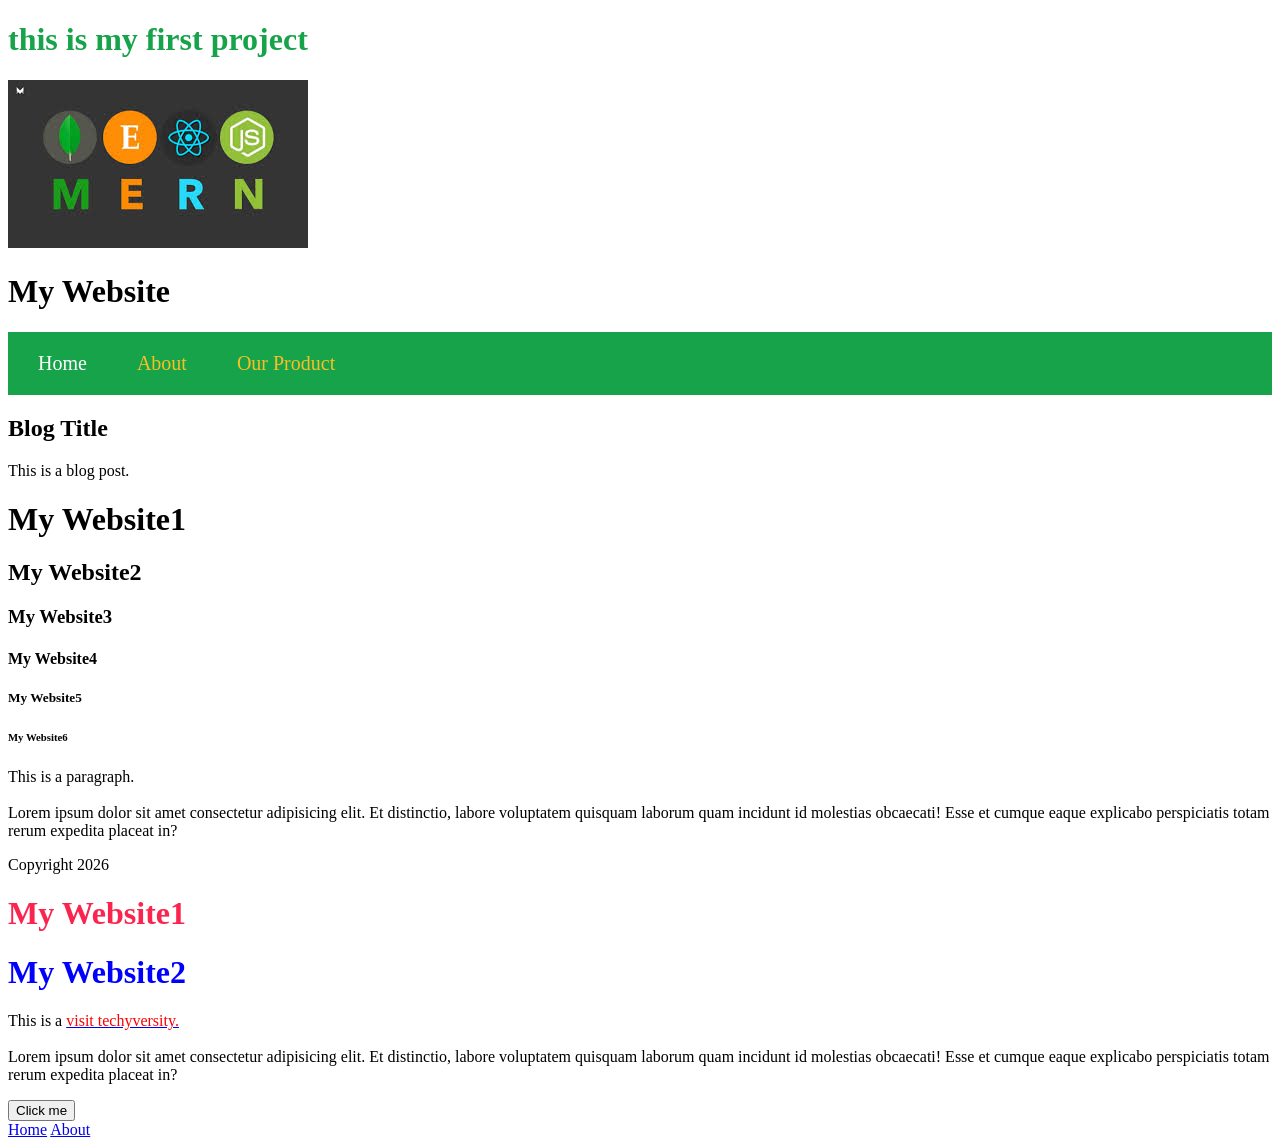
==== index.html @ e200a927 "this is first commit" ====
<!DOCTYPE html>
<html lang="en">
<head>
    <meta charset="UTF-8">
    <meta name="viewport" content="width=device-width, initial-scale=1.0">
    <title>first project</title>
    <link rel="stylesheet" href="styles/style.css">
</head>
<body>
    <script src="js/index.js"></script>
    <h1 id="title">this is my first project</h1>
    <img id="image" src="assets/mern.jpeg" alt="mern image">
    <header>
   <h1>My Website</h1>
</header>

<!-- symantic tags example -->
<nav>
   <a href="#">Home</a>
   <a class="about" href="#">About</a>
   <a class="about" href="#">Our Product</a>
</nav>

<main>
   <article>
      <h2>Blog Title</h2>
      <p>This is a blog post.</p>
   </article>
</main>
<h1>My Website1</h1>
<h2>My Website2 </h2>
<h3>My Website3 </h3>
<h4>My Website4 </h4>
<h5>My Website5 </h5>
<h6>My Website6 </h6>
<p>This is a <span>paragraph.</span><br> <br> Lorem ipsum dolor sit amet consectetur adipisicing elit. Et distinctio, labore voluptatem quisquam laborum quam incidunt id molestias obcaecati! Esse et cumque eaque explicabo perspiciatis totam rerum expedita placeat in?</p>

<footer>
   <p>Copyright 2026</p>
</footer>

<!-- non-semantic tags example -->

<div class="header">
   <h1>My Website1</h1>
   <h1 class="website-two">My Website2</h1>
   <p>This is a <a href="https://portal.techyversity.com"><span>visit techyversity.</span></a> <br> <br> Lorem ipsum dolor sit amet consectetur adipisicing elit. Et distinctio, labore voluptatem quisquam laborum quam incidunt id molestias obcaecati! Esse et cumque eaque explicabo perspiciatis totam rerum expedita placeat in?</p>
</div>
<button class="btn">Click me</button>

<div class="menu">
   <a href="#">Home</a>
   <a href="#">About</a>
</body>
</html>
---- styles/style.css ----
#title{
    color: #16A34A;
}
.image{
    width: 1000px;
    height: 200px;
}
nav{
    display: flex;
    gap: 50px;
    background-color: #16A34A;
    padding: 20px 30px;

}
nav a{
    color: white;
    text-decoration: none;
    font-size: 20px;
}
nav .about{
    color: #FBBF24;
}
.header h1 {
    color: #fb244f;
}
.website-two{
    color: blue !important;
}

.header span{
    color: red;
}
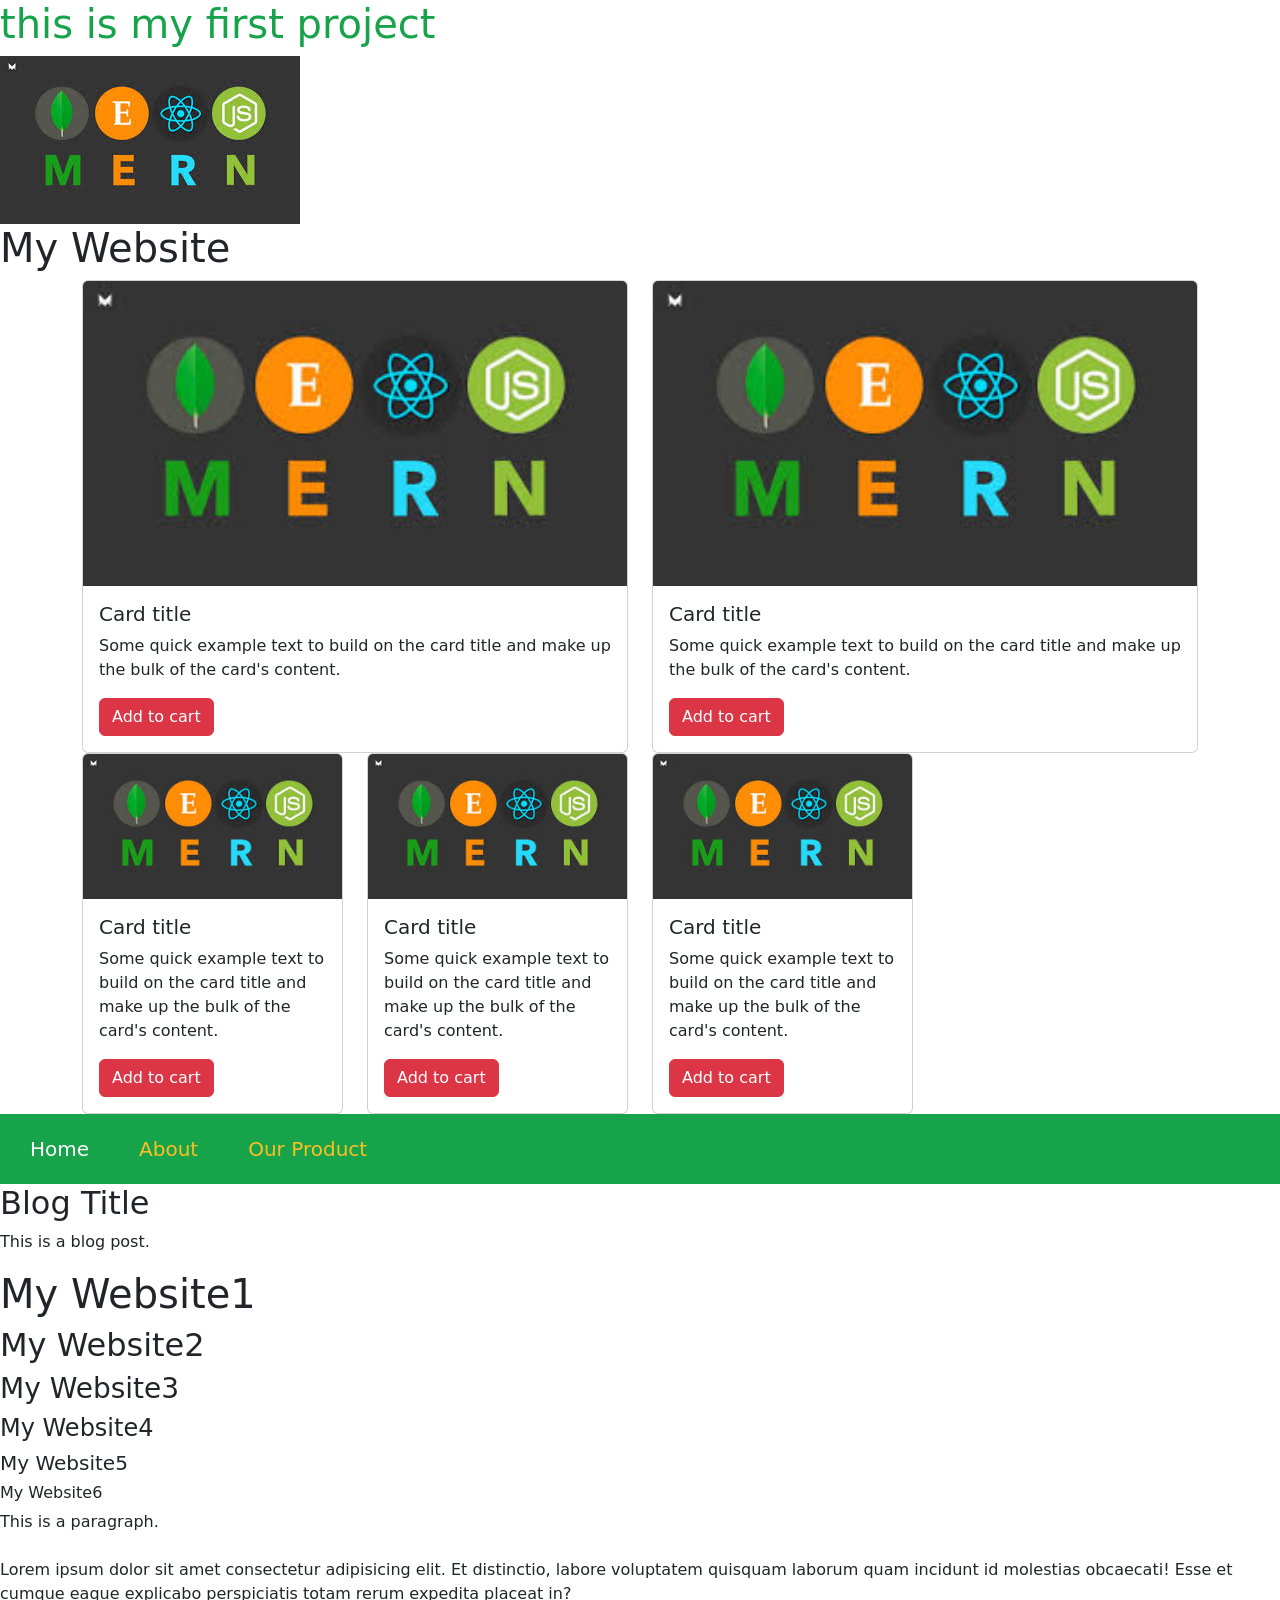
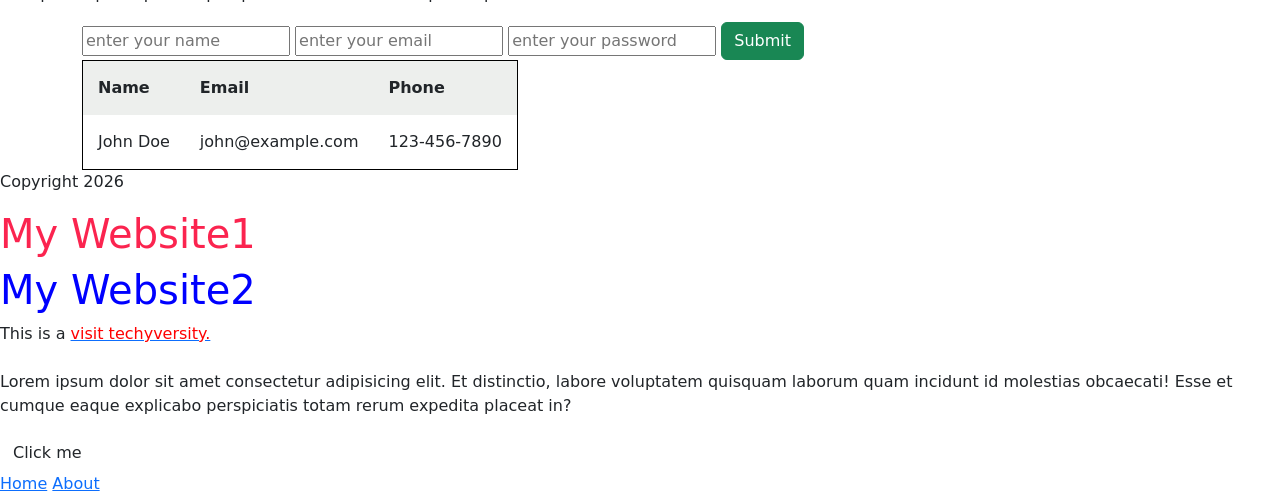
==== commit 353007c7: "bootstrap, git and html tags" ====
--- a/index.html
+++ b/index.html
@@ -5,6 +5,8 @@
     <meta name="viewport" content="width=device-width, initial-scale=1.0">
     <title>first project</title>
     <link rel="stylesheet" href="styles/style.css">
+ <!-- bootstrap link -->
+    <link href="https://cdn.jsdelivr.net/npm/bootstrap@5.0.2/dist/css/bootstrap.min.css" rel="stylesheet" integrity="sha384-EVSTQN3/azprG1Anm3QDgpJLIm9Nao0Yz1ztcQTwFspd3yD65VohhpuuCOmLASjC" crossorigin="anonymous">
 </head>
 <body>
     <script src="js/index.js"></script>
@@ -13,6 +15,63 @@
     <header>
    <h1>My Website</h1>
 </header>
+
+<div class="one">
+   <div class="container">
+      <div class="row">
+         <div class="col-md-6">
+            <div class="card">
+             <img src="assets/mern.jpeg" class="card-img-top" alt="...">
+              <div class="card-body">
+               <h5 class="card-title">Card title</h5>
+               <p class="card-text">Some quick example text to build on the card title and make up the bulk of the card's content.</p>
+              <a href="#" class="btn btn-danger">Add to cart</a>
+             </div>
+             </div>
+         </div>
+         <div class="col-md-6">
+            <div class="card">
+             <img src="assets/mern.jpeg" class="card-img-top" alt="...">
+              <div class="card-body">
+               <h5 class="card-title">Card title</h5>
+               <p class="card-text">Some quick example text to build on the card title and make up the bulk of the card's content.</p>
+              <a href="#" class="btn btn-danger">Add to cart</a>
+             </div>
+             </div>
+         </div>
+         <div class="col-md-3">
+            <div class="card">
+             <img src="assets/mern.jpeg" class="card-img-top" alt="...">
+              <div class="card-body">
+               <h5 class="card-title">Card title</h5>
+               <p class="card-text">Some quick example text to build on the card title and make up the bulk of the card's content.</p>
+              <a href="#" class="btn btn-danger">Add to cart</a>
+             </div>
+             </div>
+         </div>
+         <div class="col-md-3">
+            <div class="card">
+             <img src="assets/mern.jpeg" class="card-img-top" alt="...">
+              <div class="card-body">
+               <h5 class="card-title">Card title</h5>
+               <p class="card-text">Some quick example text to build on the card title and make up the bulk of the card's content.</p>
+              <a href="#" class="btn btn-danger">Add to cart</a>
+             </div>
+             </div>
+         </div>
+          <div class="col-md-3">
+            <div class="card">
+             <img src="assets/mern.jpeg" class="card-img-top" alt="...">
+              <div class="card-body">
+               <h5 class="card-title">Card title</h5>
+               <p class="card-text">Some quick example text to build on the card title and make up the bulk of the card's content.</p>
+              <a href="#" class="btn btn-danger">Add to cart</a>
+             </div>
+             </div>
+         </div>
+      </div>
+   </div>
+</div>
 
 <!-- symantic tags example -->
 <nav>
@@ -34,11 +93,40 @@
 <h5>My Website5 </h5>
 <h6>My Website6 </h6>
 <p>This is a <span>paragraph.</span><br> <br> Lorem ipsum dolor sit amet consectetur adipisicing elit. Et distinctio, labore voluptatem quisquam laborum quam incidunt id molestias obcaecati! Esse et cumque eaque explicabo perspiciatis totam rerum expedita placeat in?</p>
+<div class="form-content">
+   <div class="container">
+      <form action="">
+   <input type="text" placeholder="enter your name">
+   <input type="email" placeholder="enter your email">
+   <input type="password" placeholder="enter your password">
+   <button class="btn btn-success" type="submit">Submit</button>
+</form>
+
+<table>
+   <tr>
+      <th>Name</th>
+      <th>Email</th>
+      <th>Phone</th>
+   </tr>
+   <tr>
+      <td>John Doe</td>
+      <td>john@example.com</td>
+      <td>123-456-7890</td>
+   </tr>
+</table>
+
+   </div>
+</div>
+
 
 <footer>
    <p>Copyright 2026</p>
 </footer>
 
+<!-- non-semantic tags example -->
+<!-- non-semantic tags example -->
+<!-- non-semantic tags example -->
+<!-- non-semantic tags example -->
 <!-- non-semantic tags example -->
 
 <div class="header">
@@ -51,5 +139,9 @@
 <div class="menu">
    <a href="#">Home</a>
    <a href="#">About</a>
+</div>
+
+<script src="https://cdn.jsdelivr.net/npm/@popperjs/core@2.9.2/dist/umd/popper.min.js" integrity="sha384-IQsoLXl5PILFhosVNubq5LC7Qb9DXgDA9i+tQ8Zj3iwWAwPtgFTxbJ8NT4GN1R8p" crossorigin="anonymous"></script>
+<script src="https://cdn.jsdelivr.net/npm/bootstrap@5.0.2/dist/js/bootstrap.min.js" integrity="sha384-cVKIPhGWiC2Al4u+LWgxfKTRIcfu0JTxR+EQDz/bgldoEyl4H0zUF0QKbrJ0EcQF" crossorigin="anonymous"></script>
 </body>
 </html>
--- a/styles/style.css
+++ b/styles/style.css
@@ -30,4 +30,17 @@
 
 .header span{
     color: red;
-}+}
+table{
+    border: 1px solid black;
+    border-collapse: collapse;
+}
+ th {
+  border: 1px solid black;
+  border-collapse: collapse;
+  background: #edefed;
+}
+th, td {
+  padding: 15px;
+  text-align: left;
+}
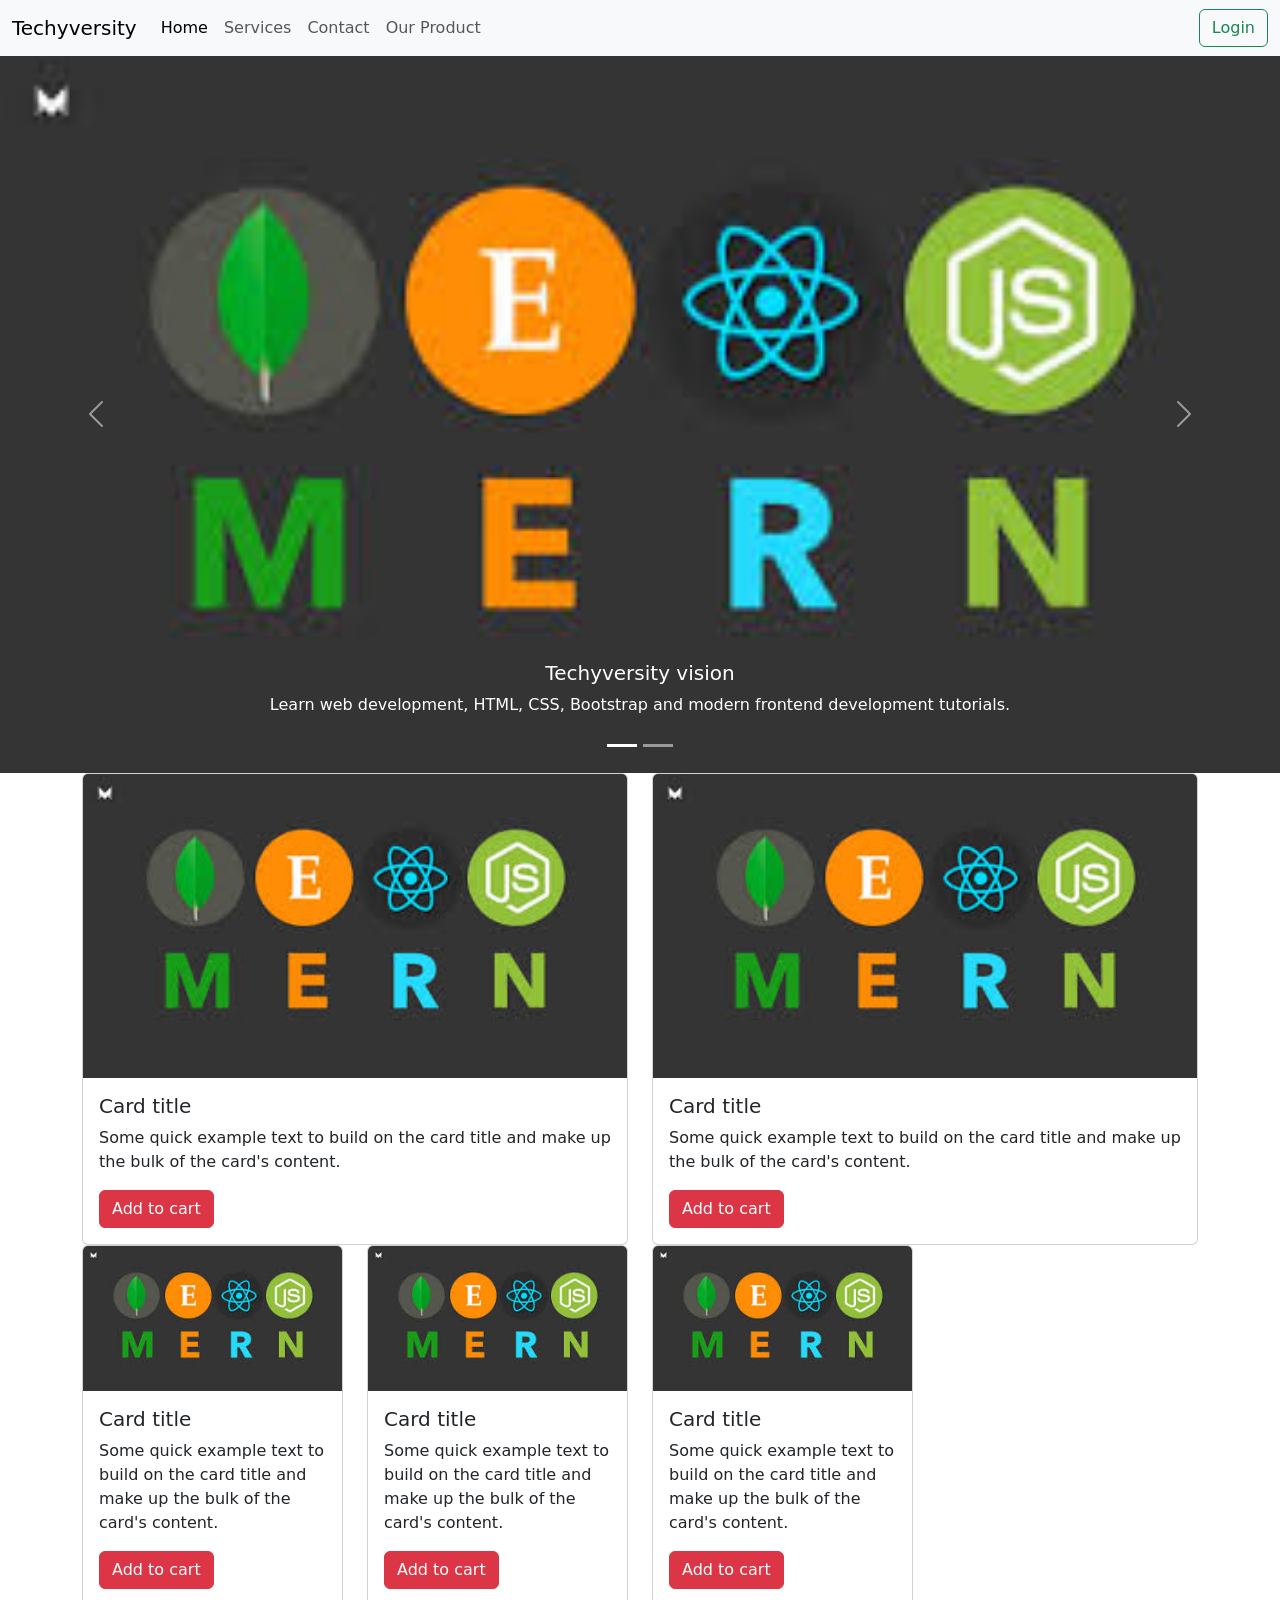
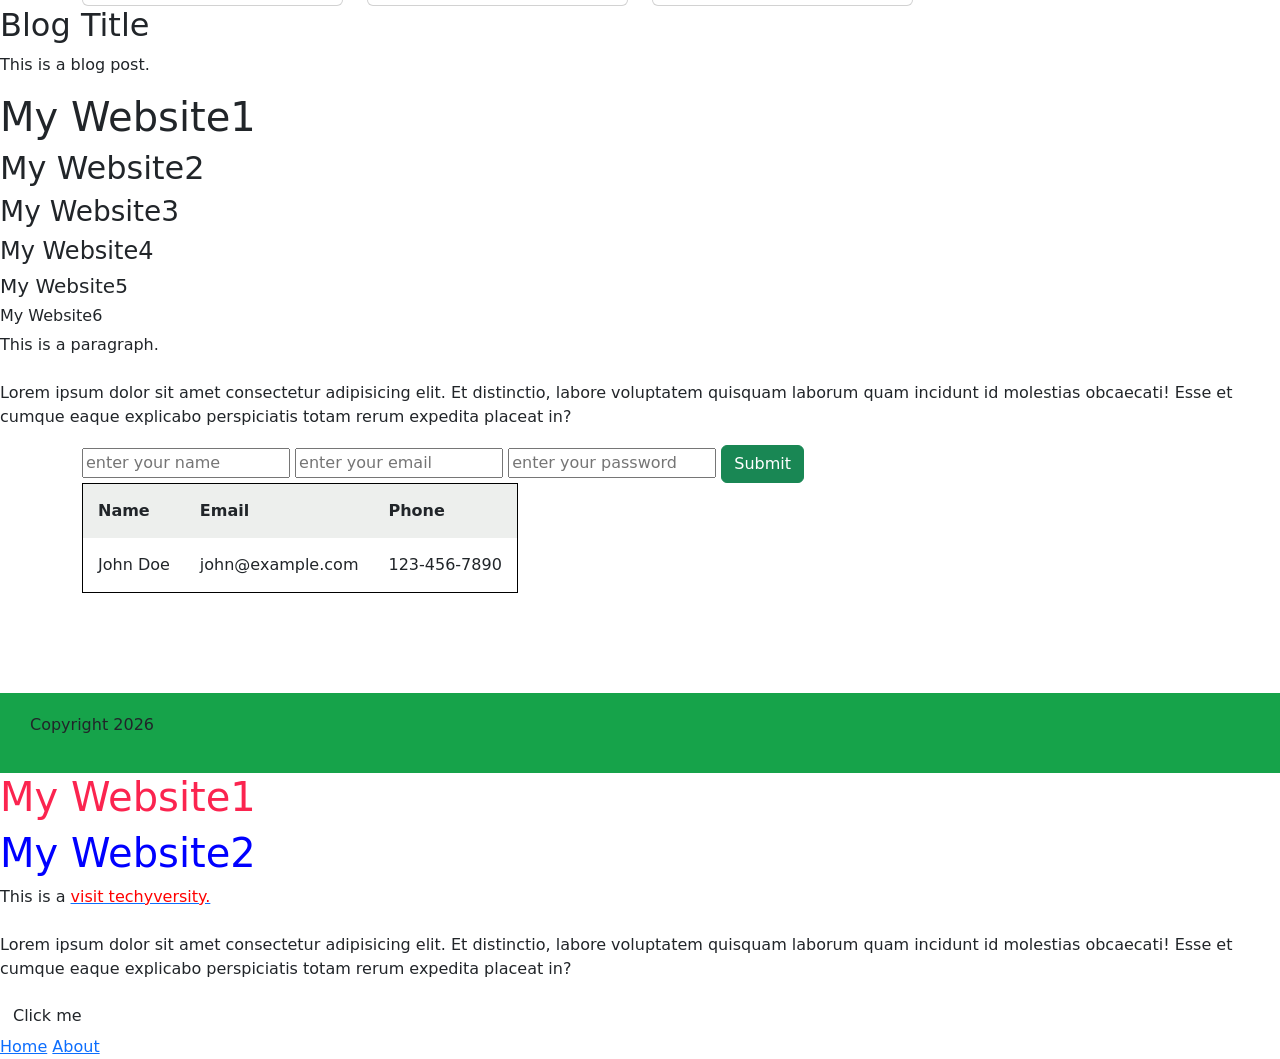
==== commit 50d0e8a0: "service" ====
--- a/index.html
+++ b/index.html
@@ -3,18 +3,78 @@
 <head>
     <meta charset="UTF-8">
     <meta name="viewport" content="width=device-width, initial-scale=1.0">
+    <!-- seo -->
+     <meta name="techyversity" content="Learn web development, HTML, CSS, Bootstrap and modern frontend development tutorials.">
+     <meta property="og:title" content="First Project">
+     <meta property="og:description" content="Learn web development with simple projects.">
+     <meta property="og:image" content="assets/mern.jpeg">
     <title>first project</title>
     <link rel="stylesheet" href="styles/style.css">
  <!-- bootstrap link -->
     <link href="https://cdn.jsdelivr.net/npm/bootstrap@5.0.2/dist/css/bootstrap.min.css" rel="stylesheet" integrity="sha384-EVSTQN3/azprG1Anm3QDgpJLIm9Nao0Yz1ztcQTwFspd3yD65VohhpuuCOmLASjC" crossorigin="anonymous">
 </head>
 <body>
-    <script src="js/index.js"></script>
-    <h1 id="title">this is my first project</h1>
-    <img id="image" src="assets/mern.jpeg" alt="mern image">
-    <header>
-   <h1>My Website</h1>
+      <header>
+   <nav class="navbar navbar-expand-lg navbar-light bg-light">
+  <div class="container-fluid">
+    <a class="navbar-brand" href="#">Techyversity</a>
+    <button class="navbar-toggler" type="button" data-bs-toggle="collapse" data-bs-target="#navbarSupportedContent" aria-controls="navbarSupportedContent" aria-expanded="false" aria-label="Toggle navigation">
+      <span class="navbar-toggler-icon"></span>
+    </button>
+    <div class="collapse navbar-collapse" id="navbarSupportedContent">
+      <ul class="navbar-nav me-auto mb-2 mb-lg-0">
+        <li class="nav-item">
+          <a class="nav-link active" aria-current="page" href="#">Home</a>
+        </li>
+        <li class="nav-item">
+          <a class="nav-link" href="service.html">Services</a>
+        </li>
+        <li class="nav-item">
+          <a class="nav-link" aria-current="page" href="#">Contact</a>
+        </li>
+       
+       <li class="nav-item">
+          <a class="nav-link" aria-current="page" href="#">Our Product</a>
+        </li>
+      </ul>
+      <div>
+         <button class="btn btn-outline-success" type="button">Login</button>
+      </div>
+    </div>
+  </div>
+</nav>
 </header>
+  <div id="carouselExampleCaptions" class="carousel slide" data-bs-ride="carousel">
+  <div class="carousel-indicators">
+    <button type="button" data-bs-target="#carouselExampleCaptions" data-bs-slide-to="0" class="active" aria-current="true" aria-label="Slide 1"></button>
+    <button type="button" data-bs-target="#carouselExampleCaptions" data-bs-slide-to="1" aria-label="Slide 2"></button>
+  </div>
+  <div class="carousel-inner">
+    <div class="carousel-item active">
+      <img src="assets/mern.jpeg" class="d-block w-100" alt="banner image">
+      <div class="carousel-caption d-none d-md-block">
+        <h5>Techyversity vision</h5>
+        <p>Learn web development, HTML, CSS, Bootstrap and modern frontend development tutorials.</p>
+      </div>
+    </div>
+    <div class="carousel-item">
+      <img src="assets/mern.jpeg" class="d-block w-100" alt="banner image">
+      <div class="carousel-caption d-none d-md-block">
+        <h5>Techyversity mission</h5>
+        <p>Learn web development, HTML, CSS, Bootstrap and modern frontend development tutorials.</p>
+      </div>
+    </div>
+  </div>
+  <button class="carousel-control-prev" type="button" data-bs-target="#carouselExampleCaptions" data-bs-slide="prev">
+    <span class="carousel-control-prev-icon" aria-hidden="true"></span>
+    <span class="visually-hidden">Previous</span>
+  </button>
+  <button class="carousel-control-next" type="button" data-bs-target="#carouselExampleCaptions" data-bs-slide="next">
+    <span class="carousel-control-next-icon" aria-hidden="true"></span>
+    <span class="visually-hidden">Next</span>
+  </button>
+</div>
+ 
 
 <div class="one">
    <div class="container">
@@ -74,11 +134,11 @@
 </div>
 
 <!-- symantic tags example -->
-<nav>
+<!-- <nav>
    <a href="#">Home</a>
    <a class="about" href="#">About</a>
    <a class="about" href="#">Our Product</a>
-</nav>
+</nav> -->
 
 <main>
    <article>
@@ -86,6 +146,7 @@
       <p>This is a blog post.</p>
    </article>
 </main>
+<section>
 <h1>My Website1</h1>
 <h2>My Website2 </h2>
 <h3>My Website3 </h3>
@@ -123,11 +184,6 @@
    <p>Copyright 2026</p>
 </footer>
 
-<!-- non-semantic tags example -->
-<!-- non-semantic tags example -->
-<!-- non-semantic tags example -->
-<!-- non-semantic tags example -->
-<!-- non-semantic tags example -->
 
 <div class="header">
    <h1>My Website1</h1>
@@ -144,4 +200,12 @@
 <script src="https://cdn.jsdelivr.net/npm/@popperjs/core@2.9.2/dist/umd/popper.min.js" integrity="sha384-IQsoLXl5PILFhosVNubq5LC7Qb9DXgDA9i+tQ8Zj3iwWAwPtgFTxbJ8NT4GN1R8p" crossorigin="anonymous"></script>
 <script src="https://cdn.jsdelivr.net/npm/bootstrap@5.0.2/dist/js/bootstrap.min.js" integrity="sha384-cVKIPhGWiC2Al4u+LWgxfKTRIcfu0JTxR+EQDz/bgldoEyl4H0zUF0QKbrJ0EcQF" crossorigin="anonymous"></script>
 </body>
-</html>+</html>
+
+
+<!-- <header>	Page header
+<nav>	Navigation
+<main>	Main content
+<section>	Section
+<article>	Article
+<footer>	Footer -->
--- a/styles/style.css
+++ b/styles/style.css
@@ -44,3 +44,30 @@
   padding: 15px;
   text-align: left;
 }
+.service-title{
+    font-family: 'Poppins';
+    color: #16A34A;
+    text-align: center;
+    margin-top: 80px;
+    text-transform: capitalize;
+    font-weight: 800;
+}
+
+.back-to-home{
+    /* padding-bottom: 40px !important; */
+    margin-bottom: 40px;
+}
+footer{
+    background-color: #16A34A;
+    padding: 20px 30px;
+    margin-top: 100px;
+}
+.footer-text{
+    color: white;
+    text-align: center;
+    font-size: 18px;
+}
+.fa-home{
+    color: white;
+    font-size: 16px;
+}
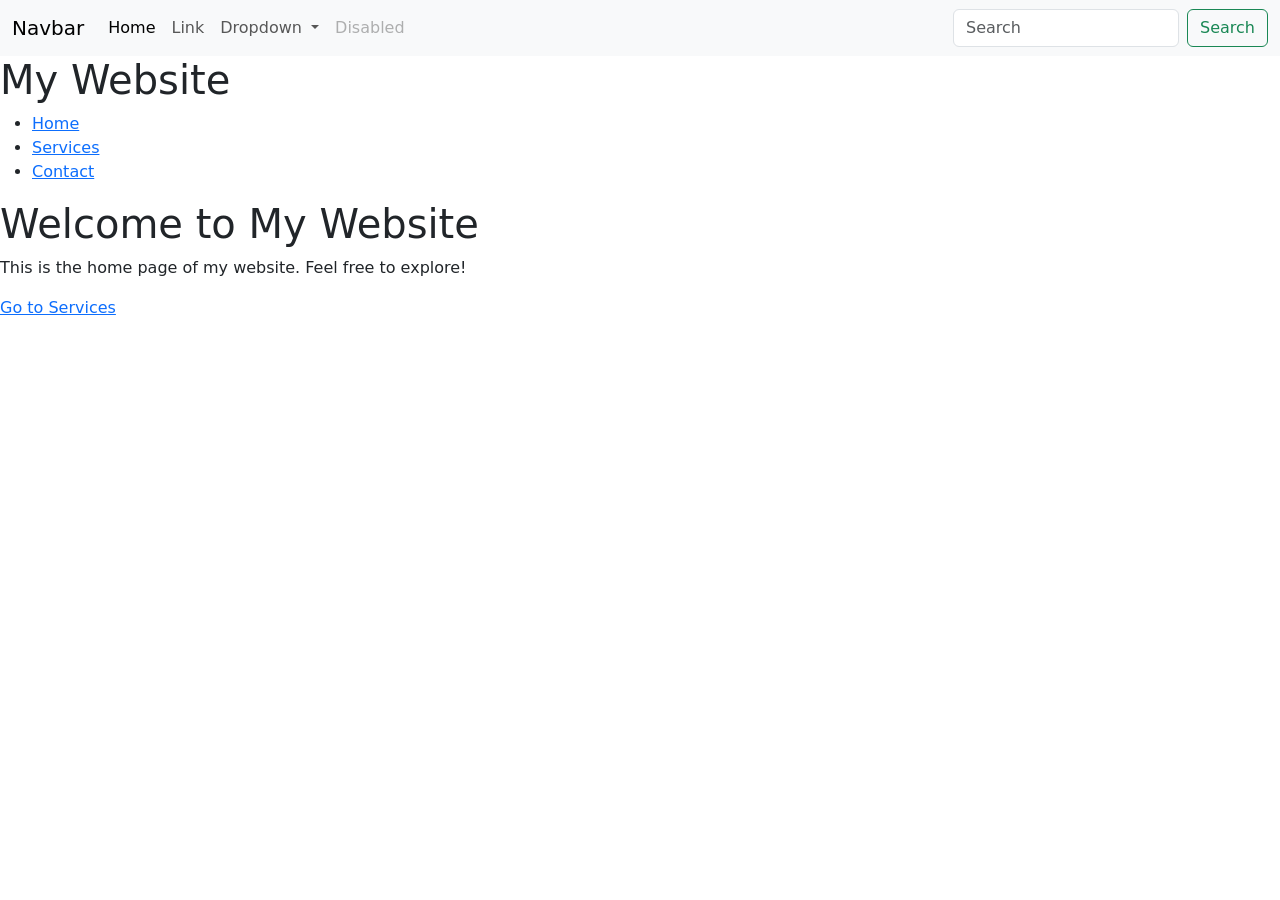
==== commit 244a038d: "js starting" ====
--- a/index.html
+++ b/index.html
@@ -1,211 +1,106 @@
-<!DOCTYPE html>
+<!doctype html>
 <html lang="en">
-<head>
-    <meta charset="UTF-8">
-    <meta name="viewport" content="width=device-width, initial-scale=1.0">
-    <!-- seo -->
-     <meta name="techyversity" content="Learn web development, HTML, CSS, Bootstrap and modern frontend development tutorials.">
-     <meta property="og:title" content="First Project">
-     <meta property="og:description" content="Learn web development with simple projects.">
-     <meta property="og:image" content="assets/mern.jpeg">
-    <title>first project</title>
-    <link rel="stylesheet" href="styles/style.css">
- <!-- bootstrap link -->
-    <link href="https://cdn.jsdelivr.net/npm/bootstrap@5.0.2/dist/css/bootstrap.min.css" rel="stylesheet" integrity="sha384-EVSTQN3/azprG1Anm3QDgpJLIm9Nao0Yz1ztcQTwFspd3yD65VohhpuuCOmLASjC" crossorigin="anonymous">
-</head>
-<body>
-      <header>
-   <nav class="navbar navbar-expand-lg navbar-light bg-light">
-  <div class="container-fluid">
-    <a class="navbar-brand" href="#">Techyversity</a>
-    <button class="navbar-toggler" type="button" data-bs-toggle="collapse" data-bs-target="#navbarSupportedContent" aria-controls="navbarSupportedContent" aria-expanded="false" aria-label="Toggle navigation">
-      <span class="navbar-toggler-icon"></span>
-    </button>
-    <div class="collapse navbar-collapse" id="navbarSupportedContent">
-      <ul class="navbar-nav me-auto mb-2 mb-lg-0">
-        <li class="nav-item">
-          <a class="nav-link active" aria-current="page" href="#">Home</a>
-        </li>
-        <li class="nav-item">
-          <a class="nav-link" href="service.html">Services</a>
-        </li>
-        <li class="nav-item">
-          <a class="nav-link" aria-current="page" href="#">Contact</a>
-        </li>
-       
-       <li class="nav-item">
-          <a class="nav-link" aria-current="page" href="#">Our Product</a>
-        </li>
-      </ul>
-      <div>
-         <button class="btn btn-outline-success" type="button">Login</button>
+  <head>
+    <meta charset="UTF-8" />
+    <meta name="viewport" content="width=device-width, initial-scale=1.0" />
+    <title>Document</title>
+    <link
+      href="https://cdn.jsdelivr.net/npm/bootstrap@5.0.2/dist/css/bootstrap.min.css"
+      rel="stylesheet"
+      integrity="sha384-EVSTQN3/azprG1Anm3QDgpJLIm9Nao0Yz1ztcQTwFspd3yD65VohhpuuCOmLASjC"
+      crossorigin="anonymous"
+    />
+  </head>
+  <body>
+    <nav class="navbar navbar-expand-lg navbar-light bg-light">
+      <div class="container-fluid">
+        <a class="navbar-brand" href="#">Navbar</a>
+        <button
+          class="navbar-toggler"
+          type="button"
+          data-bs-toggle="collapse"
+          data-bs-target="#navbarSupportedContent"
+          aria-controls="navbarSupportedContent"
+          aria-expanded="false"
+          aria-label="Toggle navigation"
+        >
+          <span class="navbar-toggler-icon"></span>
+        </button>
+        <div class="collapse navbar-collapse" id="navbarSupportedContent">
+          <ul class="navbar-nav me-auto mb-2 mb-lg-0">
+            <li class="nav-item">
+              <a class="nav-link active" aria-current="page" href="#">Home</a>
+            </li>
+            <li class="nav-item">
+              <a class="nav-link" href="#">Link</a>
+            </li>
+            <li class="nav-item dropdown">
+              <a
+                class="nav-link dropdown-toggle"
+                href="#"
+                id="navbarDropdown"
+                role="button"
+                data-bs-toggle="dropdown"
+                aria-expanded="false"
+              >
+                Dropdown
+              </a>
+              <ul class="dropdown-menu" aria-labelledby="navbarDropdown">
+                <li><a class="dropdown-item" href="#">Action</a></li>
+                <li><a class="dropdown-item" href="#">Another action</a></li>
+                <li><hr class="dropdown-divider" /></li>
+                <li>
+                  <a class="dropdown-item" href="#">Something else here</a>
+                </li>
+              </ul>
+            </li>
+            <li class="nav-item">
+              <a
+                class="nav-link disabled"
+                href="#"
+                tabindex="-1"
+                aria-disabled="true"
+                >Disabled</a
+              >
+            </li>
+          </ul>
+          <form class="d-flex">
+            <input
+              class="form-control me-2"
+              type="search"
+              placeholder="Search"
+              aria-label="Search"
+            />
+            <button class="btn btn-outline-success" type="submit">
+              Search
+            </button>
+          </form>
+        </div>
       </div>
+    </nav>
+    <div>
+      <h1>My Website</h1>
+      <nav>
+        <ul>
+          <li><a href="index.html">Home</a></li>
+          <li><a href="service.html">Services</a></li>
+          <li><a href="#">Contact</a></li>
+        </ul>
+      </nav>
     </div>
-  </div>
-</nav>
-</header>
-  <div id="carouselExampleCaptions" class="carousel slide" data-bs-ride="carousel">
-  <div class="carousel-indicators">
-    <button type="button" data-bs-target="#carouselExampleCaptions" data-bs-slide-to="0" class="active" aria-current="true" aria-label="Slide 1"></button>
-    <button type="button" data-bs-target="#carouselExampleCaptions" data-bs-slide-to="1" aria-label="Slide 2"></button>
-  </div>
-  <div class="carousel-inner">
-    <div class="carousel-item active">
-      <img src="assets/mern.jpeg" class="d-block w-100" alt="banner image">
-      <div class="carousel-caption d-none d-md-block">
-        <h5>Techyversity vision</h5>
-        <p>Learn web development, HTML, CSS, Bootstrap and modern frontend development tutorials.</p>
-      </div>
-    </div>
-    <div class="carousel-item">
-      <img src="assets/mern.jpeg" class="d-block w-100" alt="banner image">
-      <div class="carousel-caption d-none d-md-block">
-        <h5>Techyversity mission</h5>
-        <p>Learn web development, HTML, CSS, Bootstrap and modern frontend development tutorials.</p>
-      </div>
-    </div>
-  </div>
-  <button class="carousel-control-prev" type="button" data-bs-target="#carouselExampleCaptions" data-bs-slide="prev">
-    <span class="carousel-control-prev-icon" aria-hidden="true"></span>
-    <span class="visually-hidden">Previous</span>
-  </button>
-  <button class="carousel-control-next" type="button" data-bs-target="#carouselExampleCaptions" data-bs-slide="next">
-    <span class="carousel-control-next-icon" aria-hidden="true"></span>
-    <span class="visually-hidden">Next</span>
-  </button>
-</div>
- 
+    <h1>Welcome to My Website</h1>
+    <p>This is the home page of my website. Feel free to explore!</p>
+    <a href="service.html">Go to Services</a>
 
-<div class="one">
-   <div class="container">
-      <div class="row">
-         <div class="col-md-6">
-            <div class="card">
-             <img src="assets/mern.jpeg" class="card-img-top" alt="...">
-              <div class="card-body">
-               <h5 class="card-title">Card title</h5>
-               <p class="card-text">Some quick example text to build on the card title and make up the bulk of the card's content.</p>
-              <a href="#" class="btn btn-danger">Add to cart</a>
-             </div>
-             </div>
-         </div>
-         <div class="col-md-6">
-            <div class="card">
-             <img src="assets/mern.jpeg" class="card-img-top" alt="...">
-              <div class="card-body">
-               <h5 class="card-title">Card title</h5>
-               <p class="card-text">Some quick example text to build on the card title and make up the bulk of the card's content.</p>
-              <a href="#" class="btn btn-danger">Add to cart</a>
-             </div>
-             </div>
-         </div>
-         <div class="col-md-3">
-            <div class="card">
-             <img src="assets/mern.jpeg" class="card-img-top" alt="...">
-              <div class="card-body">
-               <h5 class="card-title">Card title</h5>
-               <p class="card-text">Some quick example text to build on the card title and make up the bulk of the card's content.</p>
-              <a href="#" class="btn btn-danger">Add to cart</a>
-             </div>
-             </div>
-         </div>
-         <div class="col-md-3">
-            <div class="card">
-             <img src="assets/mern.jpeg" class="card-img-top" alt="...">
-              <div class="card-body">
-               <h5 class="card-title">Card title</h5>
-               <p class="card-text">Some quick example text to build on the card title and make up the bulk of the card's content.</p>
-              <a href="#" class="btn btn-danger">Add to cart</a>
-             </div>
-             </div>
-         </div>
-          <div class="col-md-3">
-            <div class="card">
-             <img src="assets/mern.jpeg" class="card-img-top" alt="...">
-              <div class="card-body">
-               <h5 class="card-title">Card title</h5>
-               <p class="card-text">Some quick example text to build on the card title and make up the bulk of the card's content.</p>
-              <a href="#" class="btn btn-danger">Add to cart</a>
-             </div>
-             </div>
-         </div>
-      </div>
-   </div>
-</div>
-
-<!-- symantic tags example -->
-<!-- <nav>
-   <a href="#">Home</a>
-   <a class="about" href="#">About</a>
-   <a class="about" href="#">Our Product</a>
-</nav> -->
-
-<main>
-   <article>
-      <h2>Blog Title</h2>
-      <p>This is a blog post.</p>
-   </article>
-</main>
-<section>
-<h1>My Website1</h1>
-<h2>My Website2 </h2>
-<h3>My Website3 </h3>
-<h4>My Website4 </h4>
-<h5>My Website5 </h5>
-<h6>My Website6 </h6>
-<p>This is a <span>paragraph.</span><br> <br> Lorem ipsum dolor sit amet consectetur adipisicing elit. Et distinctio, labore voluptatem quisquam laborum quam incidunt id molestias obcaecati! Esse et cumque eaque explicabo perspiciatis totam rerum expedita placeat in?</p>
-<div class="form-content">
-   <div class="container">
-      <form action="">
-   <input type="text" placeholder="enter your name">
-   <input type="email" placeholder="enter your email">
-   <input type="password" placeholder="enter your password">
-   <button class="btn btn-success" type="submit">Submit</button>
-</form>
-
-<table>
-   <tr>
-      <th>Name</th>
-      <th>Email</th>
-      <th>Phone</th>
-   </tr>
-   <tr>
-      <td>John Doe</td>
-      <td>john@example.com</td>
-      <td>123-456-7890</td>
-   </tr>
-</table>
-
-   </div>
-</div>
-
-
-<footer>
-   <p>Copyright 2026</p>
-</footer>
-
-
-<div class="header">
-   <h1>My Website1</h1>
-   <h1 class="website-two">My Website2</h1>
-   <p>This is a <a href="https://portal.techyversity.com"><span>visit techyversity.</span></a> <br> <br> Lorem ipsum dolor sit amet consectetur adipisicing elit. Et distinctio, labore voluptatem quisquam laborum quam incidunt id molestias obcaecati! Esse et cumque eaque explicabo perspiciatis totam rerum expedita placeat in?</p>
-</div>
-<button class="btn">Click me</button>
-
-<div class="menu">
-   <a href="#">Home</a>
-   <a href="#">About</a>
-</div>
-
-<script src="https://cdn.jsdelivr.net/npm/@popperjs/core@2.9.2/dist/umd/popper.min.js" integrity="sha384-IQsoLXl5PILFhosVNubq5LC7Qb9DXgDA9i+tQ8Zj3iwWAwPtgFTxbJ8NT4GN1R8p" crossorigin="anonymous"></script>
-<script src="https://cdn.jsdelivr.net/npm/bootstrap@5.0.2/dist/js/bootstrap.min.js" integrity="sha384-cVKIPhGWiC2Al4u+LWgxfKTRIcfu0JTxR+EQDz/bgldoEyl4H0zUF0QKbrJ0EcQF" crossorigin="anonymous"></script>
-</body>
+    <script
+      src="https://cdn.jsdelivr.net/npm/@popperjs/core@2.9.2/dist/umd/popper.min.js"
+      integrity="sha384-IQsoLXl5PILFhosVNubq5LC7Qb9DXgDA9i+tQ8Zj3iwWAwPtgFTxbJ8NT4GN1R8p"
+      crossorigin="anonymous"
+    ></script>
+    <script
+      src="https://cdn.jsdelivr.net/npm/bootstrap@5.0.2/dist/js/bootstrap.min.js"
+      integrity="sha384-cVKIPhGWiC2Al4u+LWgxfKTRIcfu0JTxR+EQDz/bgldoEyl4H0zUF0QKbrJ0EcQF"
+      crossorigin="anonymous"
+    ></script>
+  </body>
 </html>
-
-
-<!-- <header>	Page header
-<nav>	Navigation
-<main>	Main content
-<section>	Section
-<article>	Article
-<footer>	Footer -->
